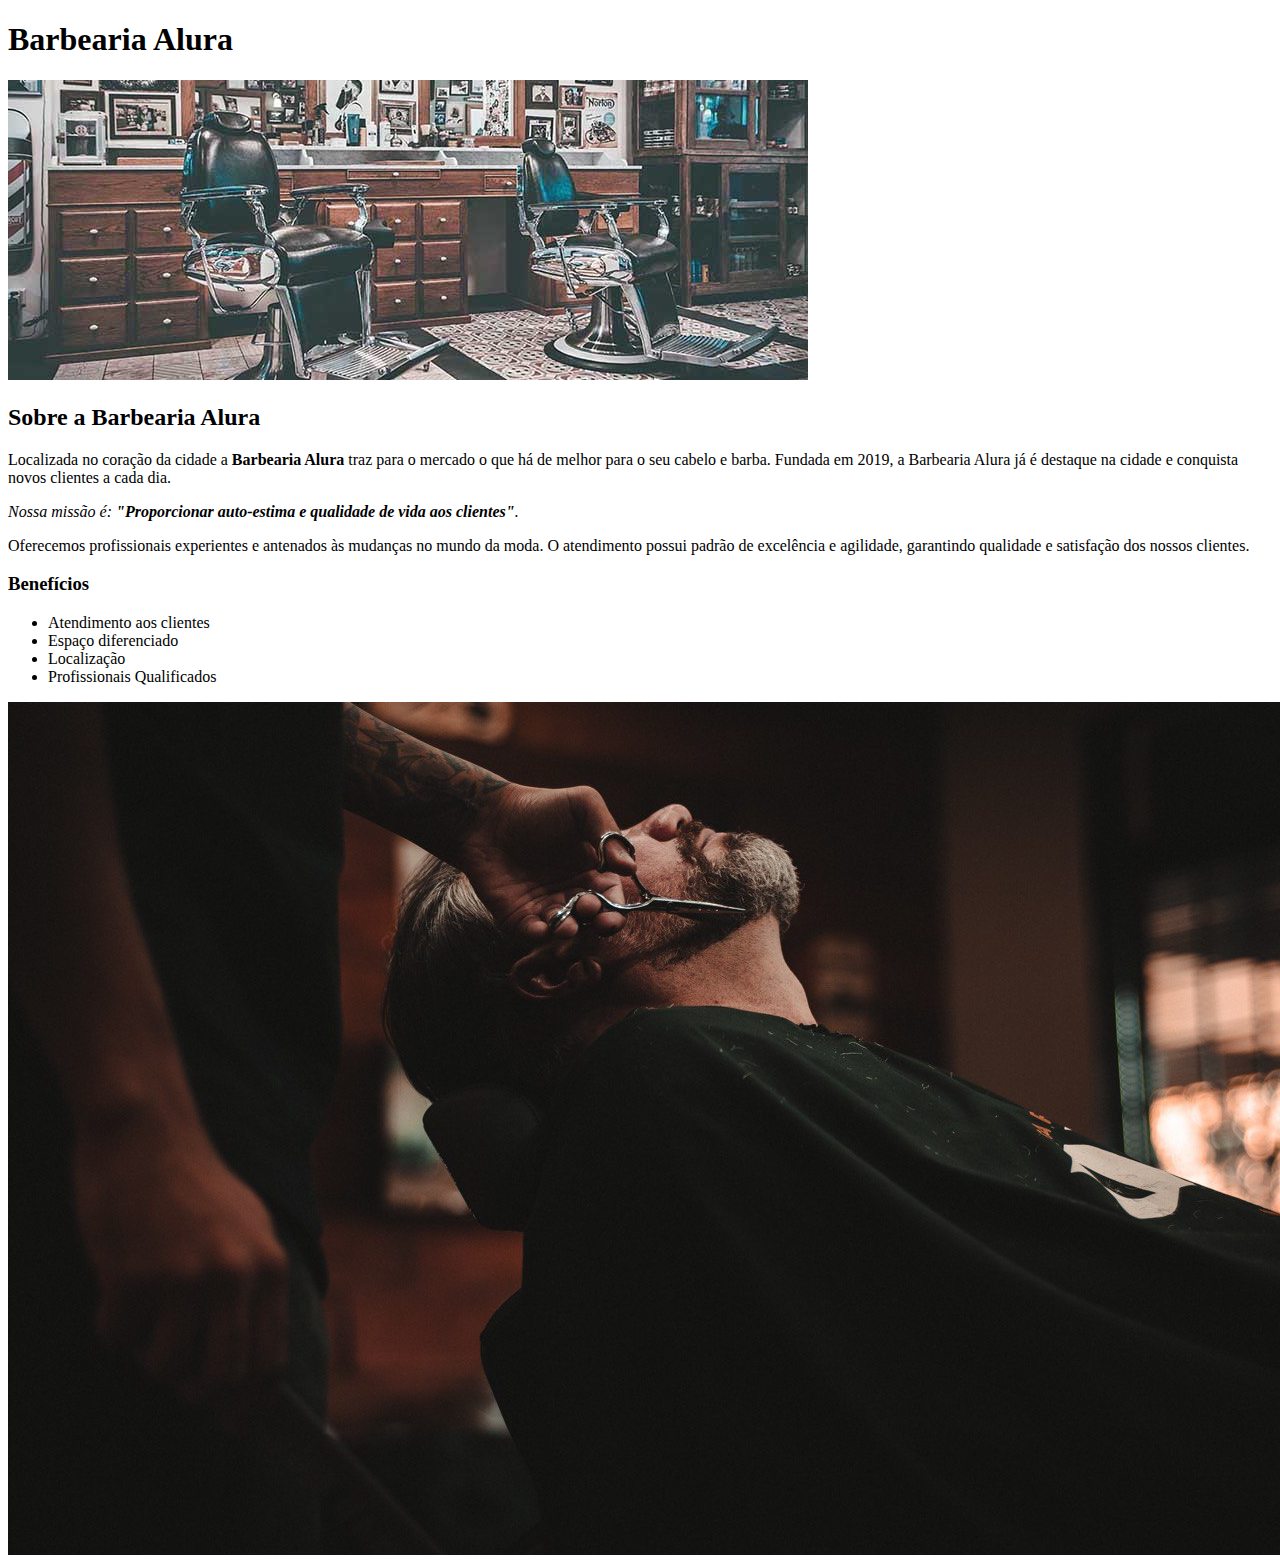
==== index.html @ 5f256b71 "products: page footer" ====
<!DOCTYPE html>
<html lang="pt-br">
    <head>
        <meta charset="UTF-8">
        <title>Barbearia Alura</title>
        <link rel="stylesheet" href="style.css">
    </head>

    <body>
        <header>
            <h1 class="main-title">Barbearia Alura</h1>
        </header>

        <img id="banner" src="./images/banner.jpg">

        <div class="principal">
            <h2 class="centralized-title">Sobre a Barbearia Alura</h2>

            <p>Localizada no coração da cidade a <strong>Barbearia Alura</strong> traz para o mercado o que há de melhor para o seu cabelo e barba. Fundada em 2019, a Barbearia Alura já é destaque na cidade e conquista novos clientes a cada dia.</p>

            <p id="mission"><em>Nossa missão é: <strong>"Proporcionar auto-estima e qualidade de vida aos clientes"</strong>.</em></p>

            <p>Oferecemos profissionais experientes e antenados às mudanças no mundo da moda. O atendimento possui padrão de excelência e agilidade, garantindo qualidade e satisfação dos nossos clientes.</p>
        </div>

        <div class="benefits">
            <h3 class="centralized-title">Benefícios</h3>

            <ul>
                <li class="items">Atendimento aos clientes</li>
                <li class="items">Espaço diferenciado</li>
                <li class="items">Localização</li>
                <li class="items">Profissionais Qualificados</li>
            </ul>

            <img src="./images/benefits.jpg" class="benefits_img">
        </div>
    </body>
</html>
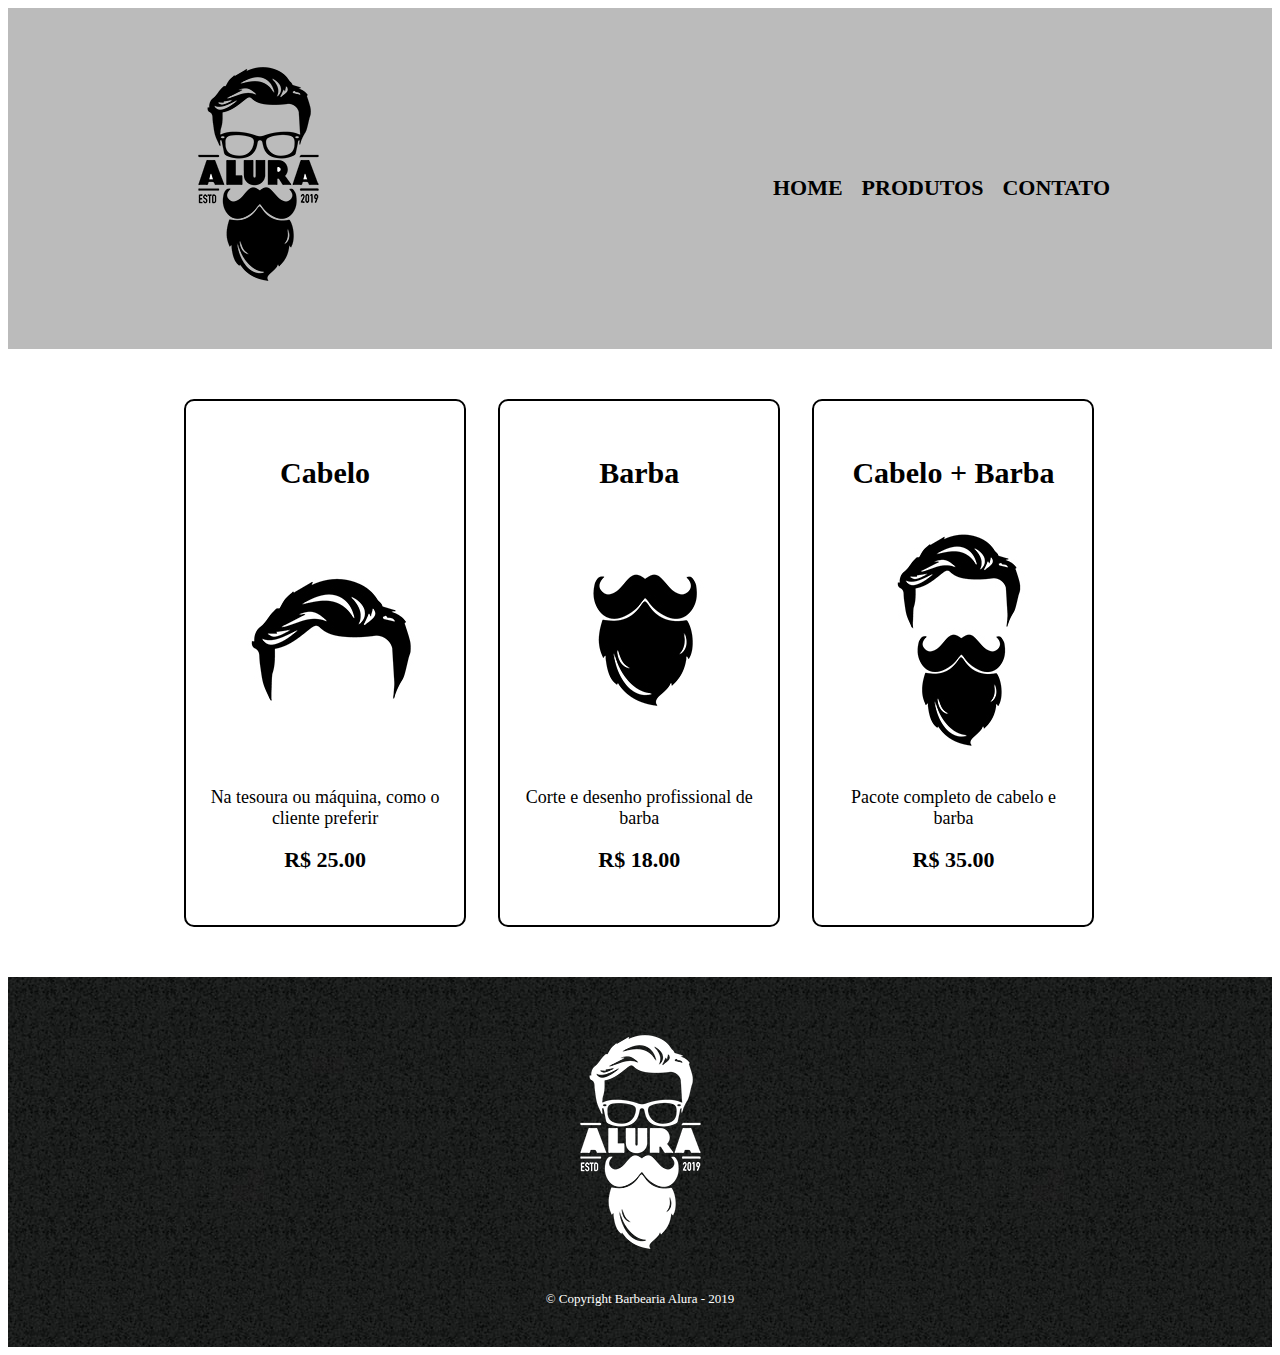
==== commit 3db047b5: "configuring files" ====
--- a/index.html
+++ b/index.html
@@ -2,38 +2,52 @@
 <html lang="pt-br">
     <head>
         <meta charset="UTF-8">
-        <title>Barbearia Alura</title>
-        <link rel="stylesheet" href="style.css">
+        <title>Produtos - Barbearia Alura</title>
+        <link rel="stylesheet" href="reset.css">
+        <link rel="stylesheet" href="products.css">
     </head>
 
     <body>
         <header>
-            <h1 class="main-title">Barbearia Alura</h1>
+            <div class="box">
+                <h1><img src="./images/logo.png"></h1>
+                
+                <nav>
+                    <ul>
+                        <li><a href="index.html">Home</a></li>
+                        <li><a href="products.html">Produtos</a></li>
+                        <li><a href="contacts.html">Contato</a></li>
+                    </ul>
+                </nav>
+            </div>
         </header>
+        
+        <main>
+            <ul class="products">
+                <li>
+                    <h2>Cabelo</h2>
+                    <img src="./images/hair.jpg">
+                    <p class="product-description">Na tesoura ou máquina, como o cliente preferir</p>
+                    <p class="price-product">R$ 25.00</p>
+                </li>
+                <li>
+                    <h2>Barba</h2>
+                    <img src="./images/beard.jpg">
+                    <p class="product-description">Corte e desenho profissional de barba</p>
+                    <p class="price-product">R$ 18.00</p>
+                </li>
+                <li>
+                    <h2>Cabelo + Barba</h2>
+                    <img src="./images/hair+beard.jpg">
+                    <p class="product-description">Pacote completo de cabelo e barba</p>
+                    <p class="price-product">R$ 35.00</p>
+                </li>
+            </ul>            
+        </main>
 
-        <img id="banner" src="./images/banner.jpg">
-
-        <div class="principal">
-            <h2 class="centralized-title">Sobre a Barbearia Alura</h2>
-
-            <p>Localizada no coração da cidade a <strong>Barbearia Alura</strong> traz para o mercado o que há de melhor para o seu cabelo e barba. Fundada em 2019, a Barbearia Alura já é destaque na cidade e conquista novos clientes a cada dia.</p>
-
-            <p id="mission"><em>Nossa missão é: <strong>"Proporcionar auto-estima e qualidade de vida aos clientes"</strong>.</em></p>
-
-            <p>Oferecemos profissionais experientes e antenados às mudanças no mundo da moda. O atendimento possui padrão de excelência e agilidade, garantindo qualidade e satisfação dos nossos clientes.</p>
-        </div>
-
-        <div class="benefits">
-            <h3 class="centralized-title">Benefícios</h3>
-
-            <ul>
-                <li class="items">Atendimento aos clientes</li>
-                <li class="items">Espaço diferenciado</li>
-                <li class="items">Localização</li>
-                <li class="items">Profissionais Qualificados</li>
-            </ul>
-
-            <img src="./images/benefits.jpg" class="benefits_img">
-        </div>
+        <footer>
+            <img src="./images/logo-branco.png">
+            <p class="copyright">&copy; Copyright Barbearia Alura - 2019</p>
+        </footer>
     </body>
 </html>--- a/products.css
+++ b/products.css
@@ -0,0 +1,92 @@
+header {
+    background: #BBBBBB;
+    padding: 20px 0;
+}
+
+.box {
+    position: relative;
+    margin: 0 auto;
+    width: 940px;
+}
+
+nav {
+    position: absolute;
+    right: 0;
+    top: 110px;
+}
+
+nav li {
+    display: inline;
+    margin: 0 0 0 15px;
+}
+
+nav a {
+    text-transform: uppercase;
+    text-decoration: none;
+    font-weight: bold;
+    font-size: 22px;
+    color: #000000;
+}
+
+nav a:hover {
+    color: #C78C19;
+    text-decoration: underline;
+}
+
+.products {
+    padding: 50px 0;
+    margin: 0 auto;
+    width: 940px;
+}
+
+.products li {
+    border: 2px solid #000000;
+    box-sizing: border-box;
+    display: inline-block;
+    vertical-align: top;
+    border-radius: 10px;
+    text-align: center;
+    padding: 30px 20px;
+    margin: 0 1.5%;
+    width: 30%;
+}
+
+.products li:hover {
+    border-color: #C78C19;
+    cursor: pointer;
+}
+
+.products li:hover h2 {
+    font-size: 34px;
+}
+
+.products li:active {
+    border-color: #088C19;
+}
+
+.products h2 {
+    font-size: 30px;
+    font-weight: bold;
+}
+
+.product-description {
+    font-size: 18px;
+}
+
+.price-product {
+    font-size: 22px;
+    margin-top: 10px;
+    font-weight: bold;
+}
+
+footer {
+    background: url("./images/bg.jpg");
+    text-align: center;
+    padding: 40px 0;
+}
+
+.copyright {
+    color: #FFFFFF;
+    font-size: 13px;
+    margin: 20px 0 0;
+}